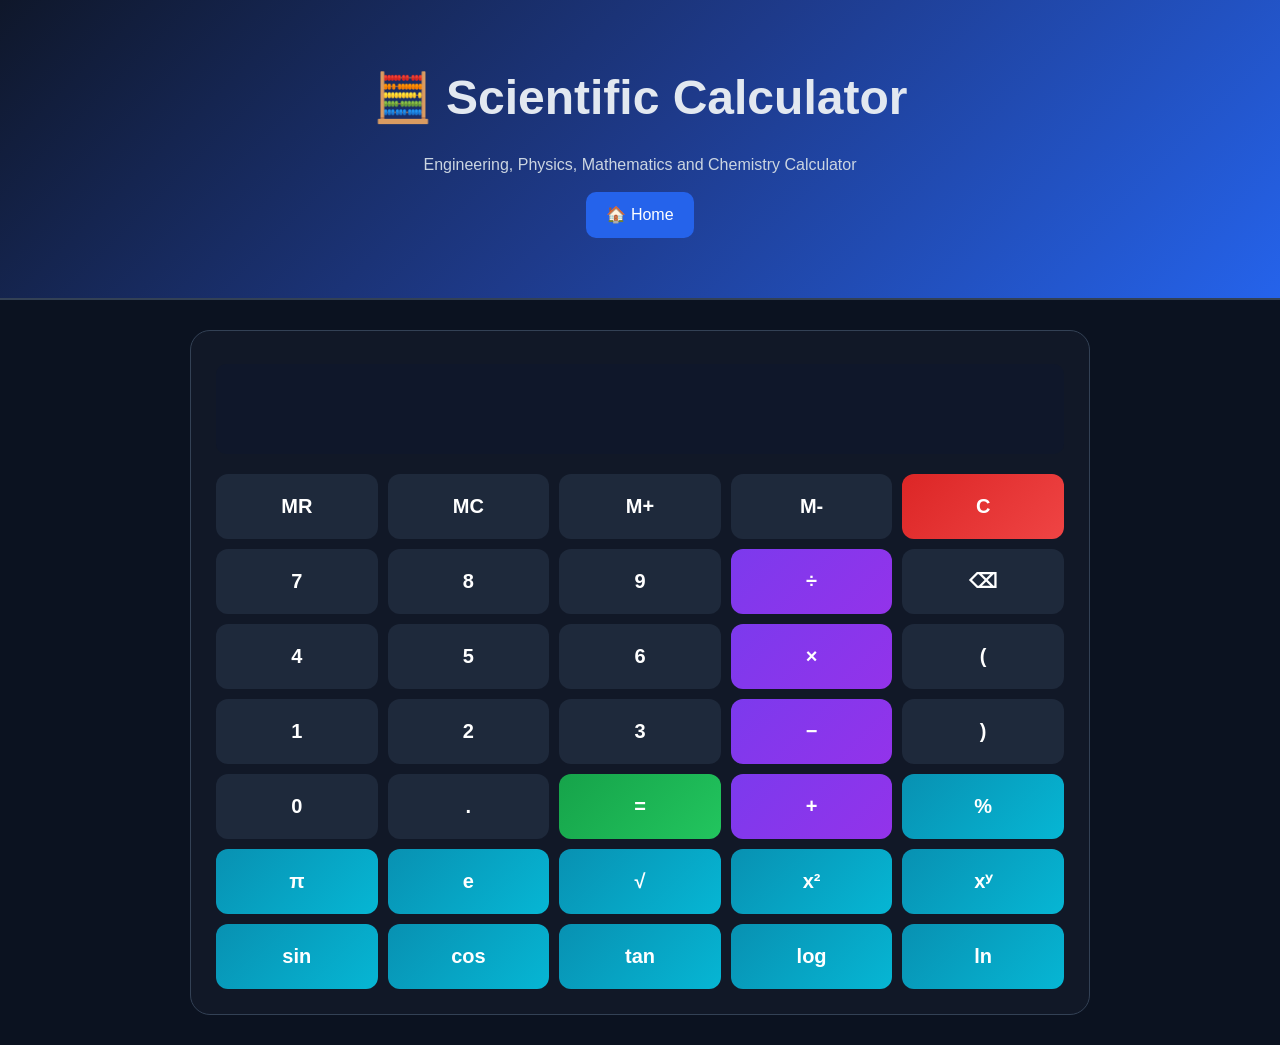
==== calculators.html @ ffd8a2df "Update calculators.html" ====
<!DOCTYPE html>
<html lang="en">

<head>
<meta charset="UTF-8">
<meta name="viewport" content="width=device-width, initial-scale=1.0">

<title>Scientific Calculator</title>

<link rel="stylesheet" href="style.css">

<style>

.calculator{
    max-width:900px;
    margin:auto;
    background:#111827;
    padding:25px;
    border-radius:20px;
    border:1px solid #334155;
}

.display{
    width:100%;
    height:90px;
    font-size:40px;
    text-align:right;
    padding:15px;
    border:none;
    border-radius:10px;
    background:#0f172a;
    color:white;
    margin-bottom:20px;
    font-weight:bold;
letter-spacing:1px;
}

.calc-grid{
    display:grid;
    grid-template-columns:repeat(5,1fr);
    gap:10px;
}

.calc-btn{
    height:65px;
    border:none;
    border-radius:12px;
    cursor:pointer;
    background:#1e293b;
    color:white;
    font-size:20px;
    font-weight:bold;
    transition:.2s;
}

.calc-btn:hover{
    transform:translateY(-2px);
    background:#2563eb;
}
.home-btn{
    display:inline-block;
    margin-top:15px;
    padding:10px 20px;
    background:#2563eb;
    color:white;
    text-decoration:none;
    border-radius:10px;
}

.home-btn:hover{
    background:#3b82f6;
}
  .operator{
    background:linear-gradient(135deg,#7c3aed,#9333ea);
}

.equal{
    background:linear-gradient(135deg,#16a34a,#22c55e);
}

.clear{
    background:linear-gradient(135deg,#dc2626,#ef4444);
}

.function{
    background:linear-gradient(135deg,#0891b2,#06b6d4);
}
    
</style>

</head>

<body>

<header class="hero">

<h1>🧮 Scientific Calculator</h1>

<p>
Engineering, Physics, Mathematics and Chemistry Calculator
</p>

<a href="index.html" class="home-btn">
🏠 Home
</a>

</header>

<div class="container">

<div class="calculator">

<input
type="text"
id="display"
class="display"
readonly>

<div class="calc-grid">

<button class="calc-btn">MR</button>
<button class="calc-btn">MC</button>
<button class="calc-btn">M+</button>
<button class="calc-btn">M-</button>
<button class="calc-btn clear" onclick="clearDisplay()">C</button>

<button class="calc-btn" onclick="addValue('7')">7</button>
<button class="calc-btn" onclick="addValue('8')">8</button>
<button class="calc-btn" onclick="addValue('9')">9</button>
<button class="calc-btn operator" onclick="addValue('/')">÷</button>
<button class="calc-btn" onclick="backspace()">⌫</button>

<button class="calc-btn" onclick="addValue('4')">4</button>
<button class="calc-btn" onclick="addValue('5')">5</button>
<button class="calc-btn" onclick="addValue('6')">6</button>
<button class="calc-btn operator" onclick="addValue('*')">×</button>
<button class="calc-btn" onclick="addValue('(')">(</button>

<button class="calc-btn" onclick="addValue('1')">1</button>
<button class="calc-btn" onclick="addValue('2')">2</button>
<button class="calc-btn" onclick="addValue('3')">3</button>
<button class="calc-btn operator" onclick="addValue('-')">−</button>
<button class="calc-btn" onclick="addValue(')')">)</button>

<button class="calc-btn" onclick="addValue('0')">0</button>
<button class="calc-btn" onclick="addValue('.')">.</button>
<button class="calc-btn equal" onclick="calculate()">=</button>
<button class="calc-btn operator" onclick="addValue('+')">+</button>
<button class="calc-btn function" onclick="addValue('%')">%</button>

<button class="calc-btn function" onclick="addValue('Math.PI')">π</button>
<button class="calc-btn function" onclick="addValue('Math.E')">e</button>
<button class="calc-btn function" onclick="sqrt()">√</button>
<button class="calc-btn function" onclick="square()">x²</button>
<button class="calc-btn function" onclick="power()">xʸ</button>

<button class="calc-btn function" onclick="sin()">sin</button>
<button class="calc-btn function" onclick="cos()">cos</button>
<button class="calc-btn function" onclick="tan()">tan</button>
<button class="calc-btn function" onclick="log()">log</button>
<button class="calc-btn function" onclick="ln()">ln</button>

</div>

</div>

</div>

<script>

function addValue(value){
document.getElementById("display").value+=value;
}

function clearDisplay(){
document.getElementById("display").value="";
}

function backspace(){
let display=
document.getElementById("display");

display.value=
display.value.slice(0,-1);
}

function calculate(){

try{

document.getElementById("display").value=
eval(
document.getElementById("display").value
);

}

catch{

alert("Invalid Expression");

}

}

function sqrt(){

let value=
parseFloat(
document.getElementById("display").value
);

document.getElementById("display").value=
Math.sqrt(value);

}

function square(){

let value=
parseFloat(
document.getElementById("display").value
);

document.getElementById("display").value=
value*value;

}

function power(){

let x=
prompt("Base");

let y=
prompt("Power");

document.getElementById("display").value=
Math.pow(x,y);

}

function sin(){

let value=
parseFloat(
document.getElementById("display").value
);

document.getElementById("display").value=
Math.sin(
value*Math.PI/180
);

}

function cos(){

let value=
parseFloat(
document.getElementById("display").value
);

document.getElementById("display").value=
Math.cos(
value*Math.PI/180
);

}

function tan(){

let value=
parseFloat(
document.getElementById("display").value
);

document.getElementById("display").value=
Math.tan(
value*Math.PI/180
);

}

function log(){

let value=
parseFloat(
document.getElementById("display").value
);

document.getElementById("display").value=
Math.log10(value);

}

function ln(){

let value=
parseFloat(
document.getElementById("display").value
);

document.getElementById("display").value=
Math.log(value);

}
    document.addEventListener("keydown",function(event){

const key=event.key;

if("0123456789+-*/().%".includes(key)){
addValue(key);
}

if(key==="Enter"){
calculate();
}

if(key==="Backspace"){
backspace();
}

if(key==="Escape"){
clearDisplay();
}

});

</script>

</body>
</html>
---- style.css ----
html{
    scroll-behavior:smooth;
}

*{
    margin:0;
    padding:0;
    box-sizing:border-box;
}

body{
    font-family:'Segoe UI',sans-serif;
    background:#0b1220;
    color:#e2e8f0;
    line-height:1.6;
}

/* HEADER */

.hero{
    text-align:center;
    padding:60px 20px;
    background:linear-gradient(
        135deg,
        #0f172a,
        #1e3a8a,
        #2563eb
    );
    border-bottom:2px solid #334155;
}

.hero h1{
    font-size:3rem;
    margin-bottom:15px;
}

.hero p{
    max-width:900px;
    margin:auto;
    color:#cbd5e1;
}

/* CONTAINER */

.container{
    width:95%;
    max-width:1400px;
    margin:auto;
    padding:30px 0;
}

/* NAVIGATION */

.topbar{
    display:flex;
    flex-wrap:wrap;
    justify-content:center;
    gap:12px;
    margin-bottom:30px;
}

.pill{
    text-decoration:none;
    color:white;
    background:#1e293b;
    padding:12px 20px;
    border-radius:50px;
    transition:.3s;
    border:1px solid #334155;
}

.pill:hover{
    background:#2563eb;
    transform:translateY(-3px);
}

/* PANELS */

.panel{
    background:#111827;
    border:1px solid #334155;
    border-radius:20px;
    padding:25px;
    margin-bottom:25px;
    box-shadow:0 10px 25px rgba(0,0,0,.25);
}

.section-title{
    margin-bottom:10px;
    font-size:1.8rem;
    color:#60a5fa;
}

.section-subtitle{
    color:#94a3b8;
    margin-bottom:20px;
}

/* GRID */

.grid{
    display:grid;
    grid-template-columns:repeat(auto-fit,minmax(250px,1fr));
    gap:20px;
}

.two-col{
    display:grid;
    grid-template-columns:1fr 1fr;
    gap:25px;
    margin-bottom:25px;
}

@media(max-width:900px){
    .two-col{
        grid-template-columns:1fr;
    }
}

/* INPUTS */

input,
select{
    width:100%;
    padding:12px;
    margin-top:8px;
    border-radius:10px;
    border:1px solid #475569;
    background:#1e293b;
    color:white;
}

/* BUTTONS */

button{
    background:#2563eb;
    color:white;
    border:none;
    padding:12px 18px;
    border-radius:10px;
    cursor:pointer;
    transition:.3s;
}

button:hover{
    transform:translateY(-2px);
    background:#3b82f6;
}

.ghost{
    background:#334155;
}

.btn-row,
.op-row{
    display:flex;
    flex-wrap:wrap;
    gap:10px;
    margin-top:15px;
}

/* RESULTS */

.result{
    margin-top:15px;
    padding:15px;
    background:#0f172a;
    border-left:4px solid #3b82f6;
    border-radius:10px;
    font-size:1.1rem;
}

.formula-box{
    margin-top:15px;
    background:#1e293b;
    padding:15px;
    border-radius:10px;
}

.formula-list{
    display:grid;
    gap:10px;
}

.formula-item{
    background:#1e293b;
    padding:12px;
    border-radius:10px;
}

/* CARDS */

.card{
    background:#1e293b;
    padding:20px;
    border-radius:15px;
    transition:.3s;
    border:1px solid #334155;
}

.card:hover{
    transform:translateY(-5px);
    box-shadow:0 0 20px rgba(37,99,235,.4);
}

/* NAV GRID */

.nav-grid{
    display:grid;
    grid-template-columns:repeat(auto-fit,minmax(180px,1fr));
    gap:15px;
}

.nav-item{
    text-decoration:none;
    color:white;
    background:#1e293b;
    padding:15px;
    border-radius:12px;
    text-align:center;
    transition:.3s;
}

.nav-item:hover{
    background:#2563eb;
}

/* SMALL TEXT */

.tiny{
    color:#94a3b8;
    margin-top:10px;
}

.footer-note{
    margin-top:20px;
    color:#94a3b8;
}
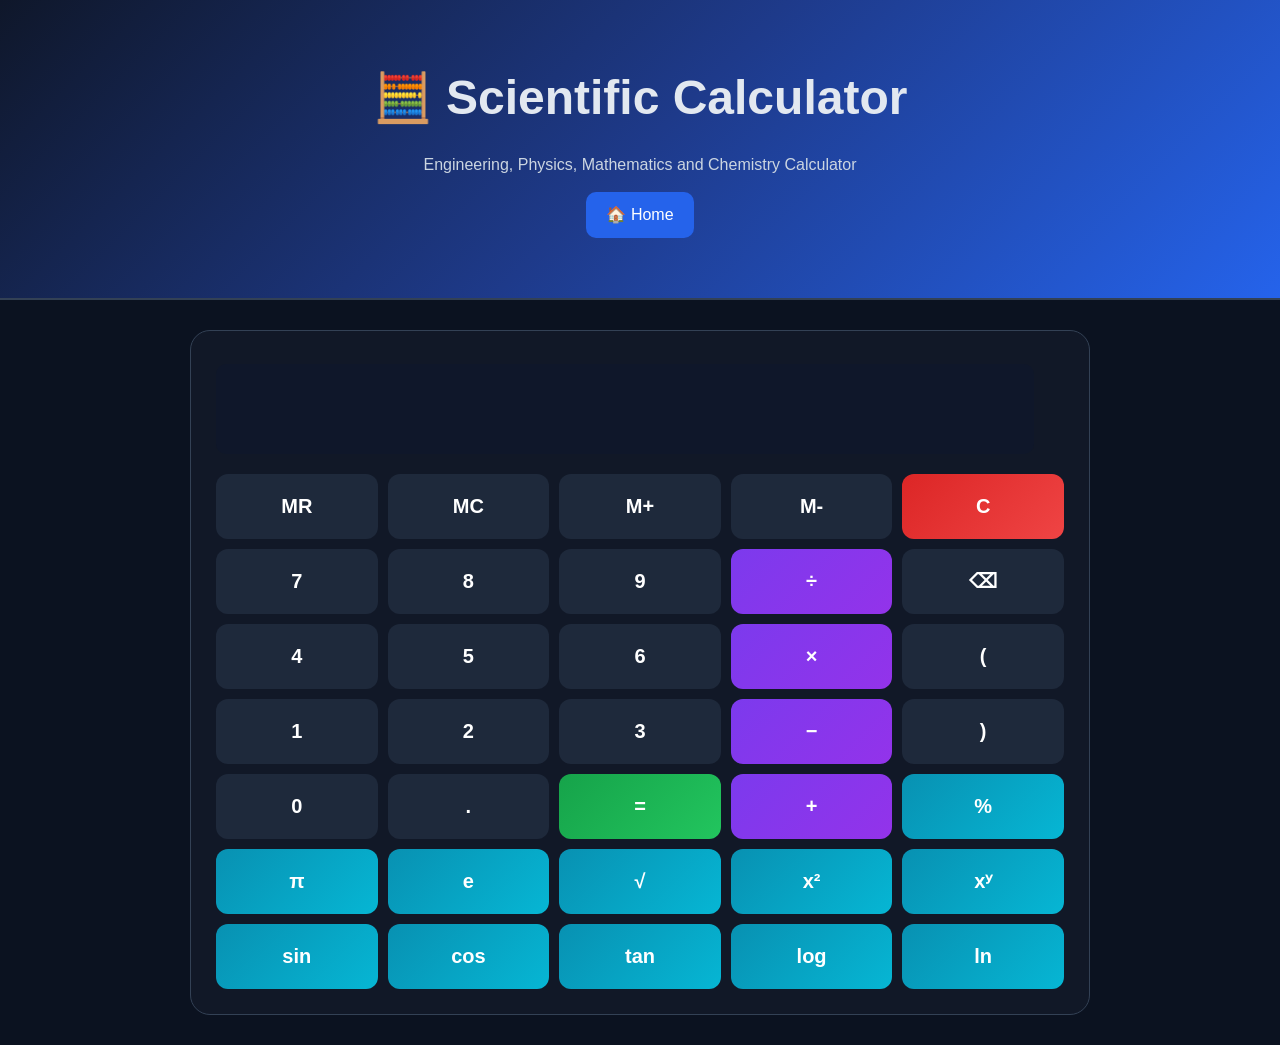
==== commit 2d2e26d1: "Update calculators.html" ====
--- a/calculators.html
+++ b/calculators.html
@@ -21,7 +21,7 @@
 }
 
 .display{
-    width:100%;
+    width:calc(100% - 30px);
     height:90px;
     font-size:40px;
     text-align:right;
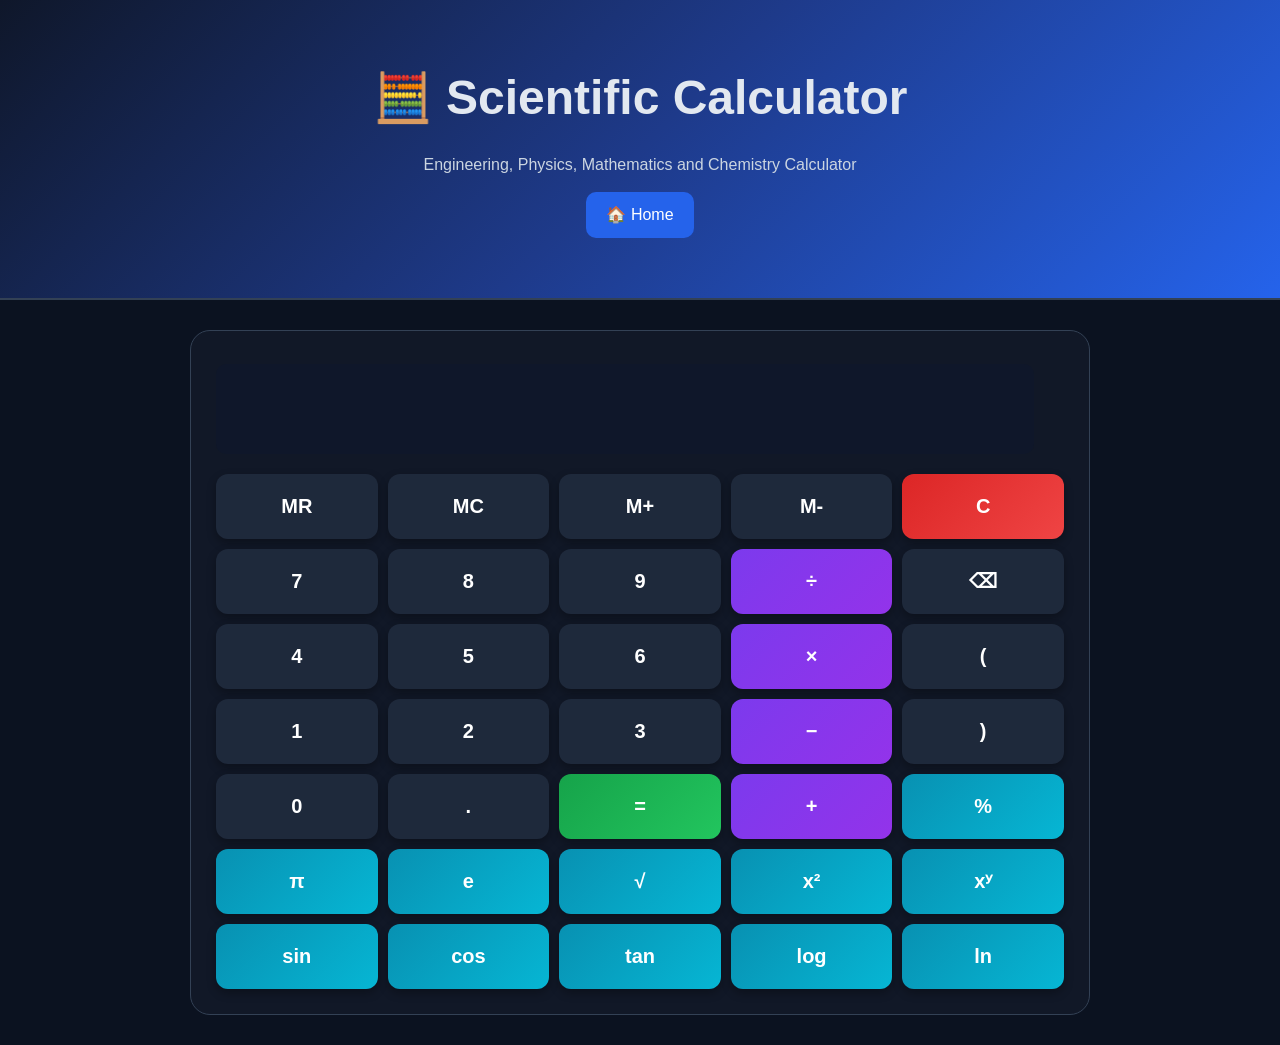
==== commit cf04ab1f: "Update calculators.html" ====
--- a/calculators.html
+++ b/calculators.html
@@ -51,10 +51,11 @@
     font-size:20px;
     font-weight:bold;
     transition:.2s;
+    box-shadow:0 4px 10px rgba(0,0,0,.3);
 }
 
 .calc-btn:hover{
-    transform:translateY(-2px);
+    transform:translateY(-3px) scale(1.03);
     background:#2563eb;
 }
 .home-btn{
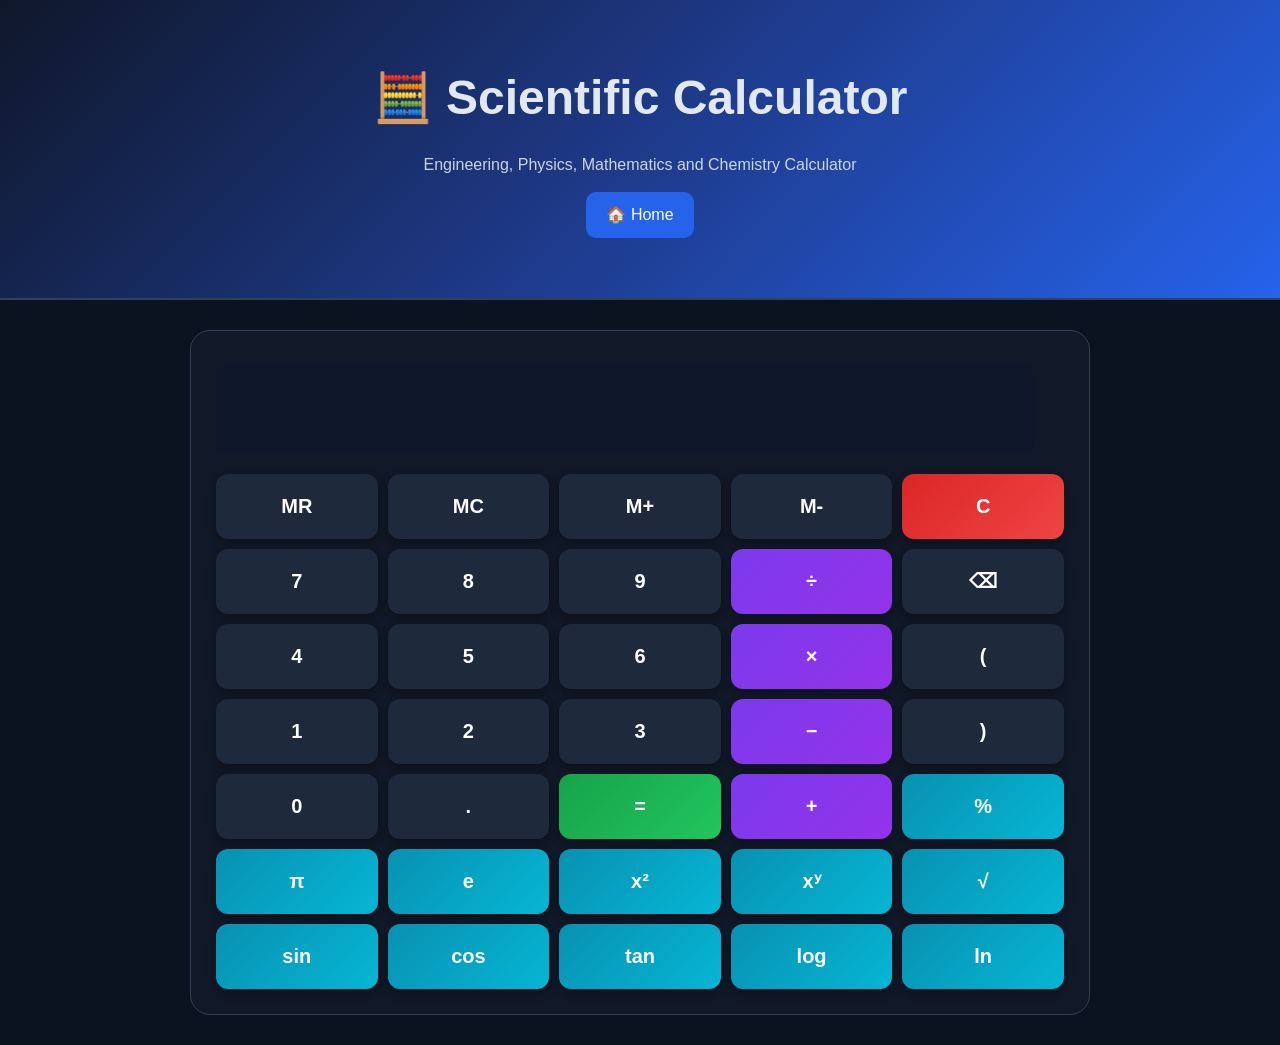
==== commit d238e9d1: "Update calculators.html" ====
--- a/calculators.html
+++ b/calculators.html
@@ -149,18 +149,17 @@
 <button class="calc-btn operator" onclick="addValue('+')">+</button>
 <button class="calc-btn function" onclick="addValue('%')">%</button>
 
-<button class="calc-btn function" onclick="addValue('Math.PI')">π</button>
-<button class="calc-btn function" onclick="addValue('Math.E')">e</button>
-<button class="calc-btn function" onclick="sqrt()">√</button>
+<button class="calc-btn function" onclick="addValue('3.14159')">π</button>
+<button class="calc-btn function" onclick="addValue('2.71828')">e</button>
 <button class="calc-btn function" onclick="square()">x²</button>
 <button class="calc-btn function" onclick="power()">xʸ</button>
 
-<button class="calc-btn function" onclick="sin()">sin</button>
-<button class="calc-btn function" onclick="cos()">cos</button>
-<button class="calc-btn function" onclick="tan()">tan</button>
-<button class="calc-btn function" onclick="log()">log</button>
-<button class="calc-btn function" onclick="ln()">ln</button>
-
+<button class="calc-btn function" onclick="addValue('sqrt(')">√</button>
+<button class="calc-btn function" onclick="addValue('sin(')">sin</button>
+<button class="calc-btn function" onclick="addValue('cos(')">cos</button>
+<button class="calc-btn function" onclick="addValue('tan(')">tan</button>
+<button class="calc-btn function" onclick="addValue('log(')">log</button>
+<button class="calc-btn function" onclick="addValue('ln(')">ln</button>
 </div>
 
 </div>
@@ -187,12 +186,37 @@
 
 function calculate(){
 
+let expression =
+document.getElementById("display").value;
+
+expression =
+expression.replace(/sin\((.*?)\)/g,
+(_,x)=>Math.sin(x*Math.PI/180));
+
+expression =
+expression.replace(/cos\((.*?)\)/g,
+(_,x)=>Math.cos(x*Math.PI/180));
+
+expression =
+expression.replace(/tan\((.*?)\)/g,
+(_,x)=>Math.tan(x*Math.PI/180));
+
+expression =
+expression.replace(/sqrt\((.*?)\)/g,
+(_,x)=>Math.sqrt(x));
+
+expression =
+expression.replace(/log\((.*?)\)/g,
+(_,x)=>Math.log10(x));
+
+expression =
+expression.replace(/ln\((.*?)\)/g,
+(_,x)=>Math.log(x));
+
 try{
 
-document.getElementById("display").value=
-eval(
-document.getElementById("display").value
-);
+document.getElementById("display").value =
+eval(expression);
 
 }
 
@@ -205,6 +229,24 @@
 }
 
 function sqrt(){
+
+const display =
+document.getElementById("display");
+
+const value =
+Number(display.value);
+
+if(isNaN(value)){
+alert("Please enter a number first");
+return;
+}
+
+display.value =
+Math.sqrt(value);
+
+}
+
+function square(){
 
 let value=
 parseFloat(
@@ -212,18 +254,6 @@
 );
 
 document.getElementById("display").value=
-Math.sqrt(value);
-
-}
-
-function square(){
-
-let value=
-parseFloat(
-document.getElementById("display").value
-);
-
-document.getElementById("display").value=
 value*value;
 
 }
@@ -243,66 +273,82 @@
 
 function sin(){
 
-let value=
-parseFloat(
-document.getElementById("display").value
-);
-
-document.getElementById("display").value=
-Math.sin(
-value*Math.PI/180
-);
+const display =
+document.getElementById("display");
+
+const value =
+Number(display.value);
+
+if(isNaN(value)){
+alert("Please enter a number first");
+return;
+}
+
+display.value =
+Math.sin(value * Math.PI / 180);
 
 }
 
 function cos(){
 
-let value=
-parseFloat(
-document.getElementById("display").value
-);
-
-document.getElementById("display").value=
-Math.cos(
-value*Math.PI/180
-);
+const display =
+document.getElementById("display");
+
+const value =
+Number(display.value);
+
+if(isNaN(value)){
+alert("Please enter a number first");
+return;
+}
+
+display.value =
+Math.cos(value * Math.PI / 180);
 
 }
 
 function tan(){
 
-let value=
-parseFloat(
-document.getElementById("display").value
-);
-
-document.getElementById("display").value=
-Math.tan(
-value*Math.PI/180
-);
+const display =
+document.getElementById("display");
+
+const value =
+Number(display.value);
+
+if(isNaN(value)){
+alert("Please enter a number first");
+return;
+}
+
+display.value =
+Math.tan(value * Math.PI / 180);
 
 }
 
 function log(){
 
-let value=
-parseFloat(
-document.getElementById("display").value
-);
-
-document.getElementById("display").value=
+const value = Number(document.getElementById("display").value);
+
+if(isNaN(value)){
+alert("Invalid number");
+return;
+}
+
+document.getElementById("display").value =
 Math.log10(value);
 
 }
 
 function ln(){
 
-let value=
-parseFloat(
-document.getElementById("display").value
-);
-
-document.getElementById("display").value=
+const value = Number(document.getElementById("display").value);
+
+if(isNaN(value)){
+alert("Invalid number");
+return;
+}
+
+document.getElementById("display").value =
 Math.log(value);
 
 }
